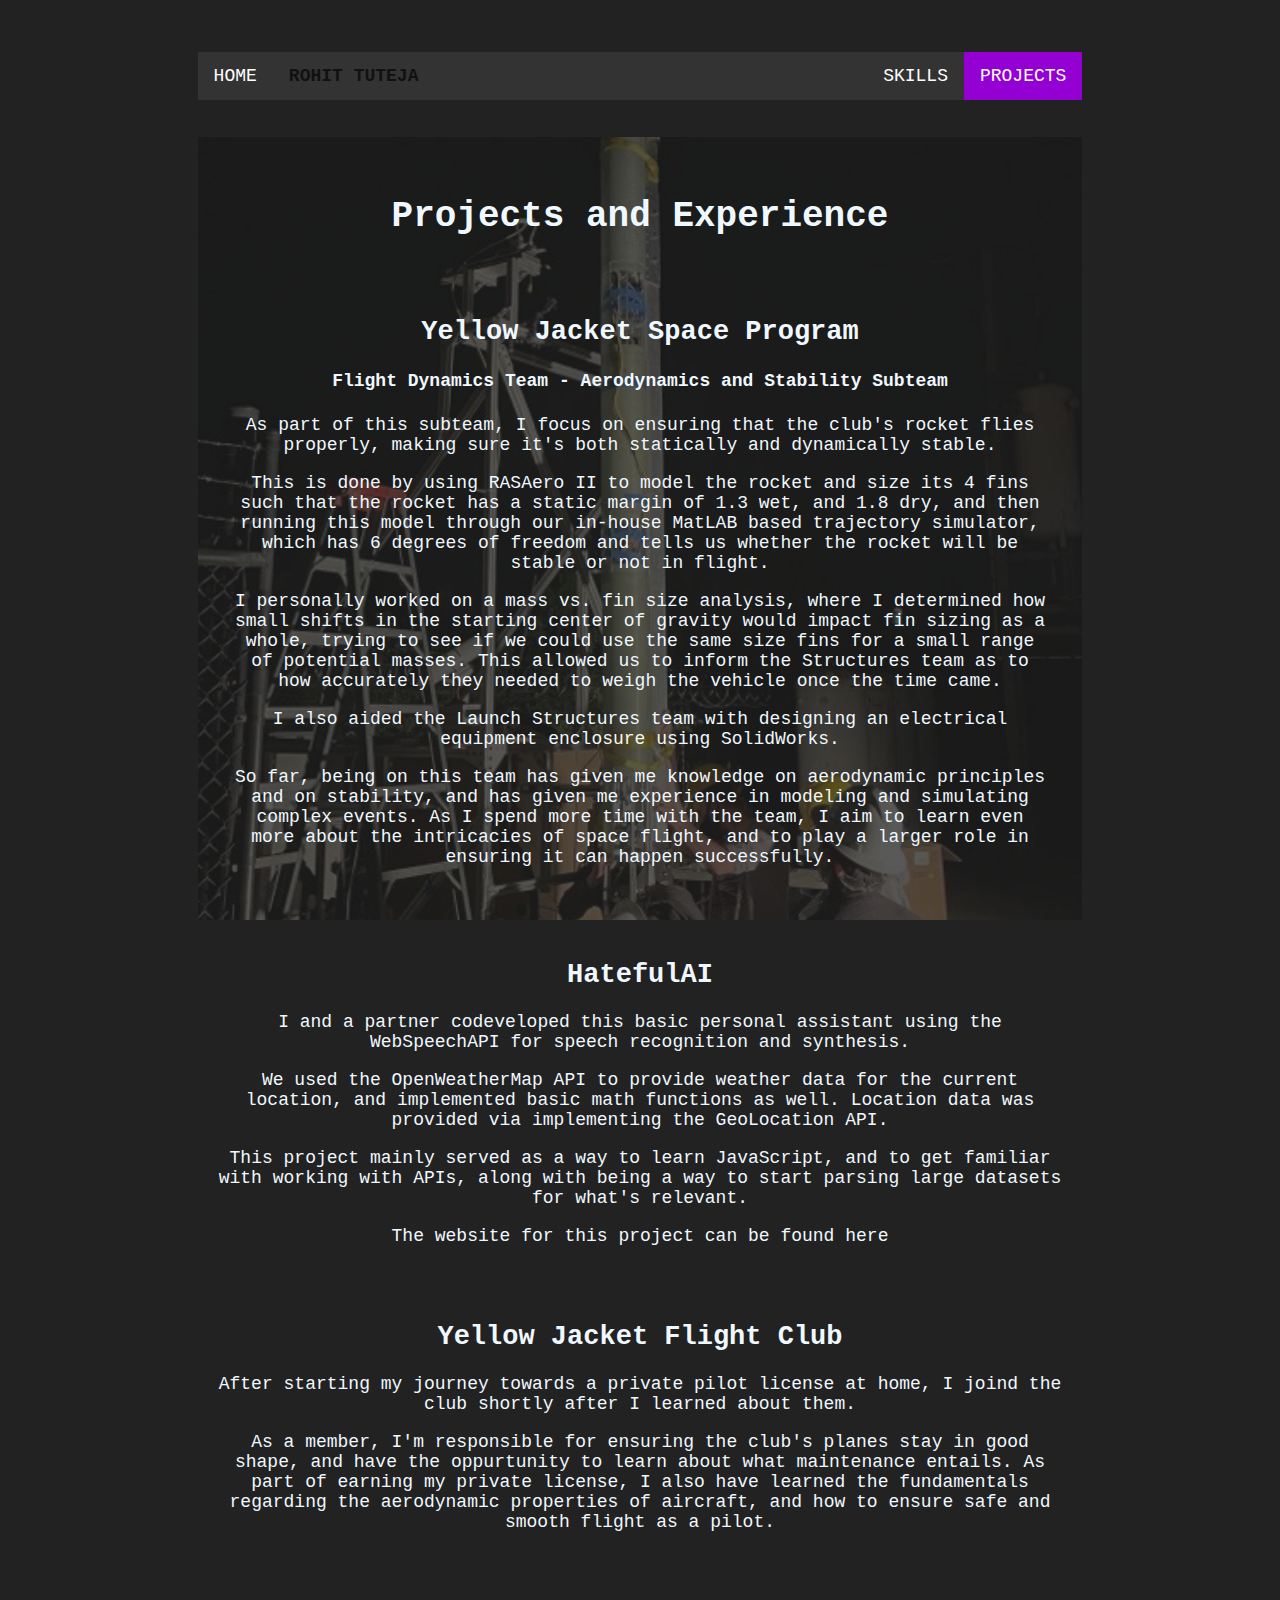
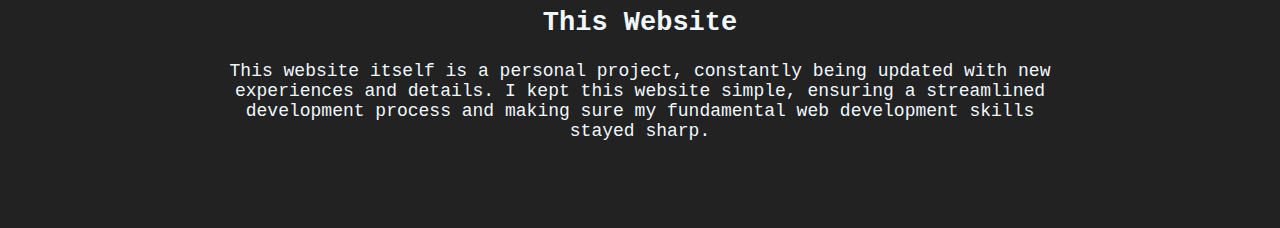
==== projects.html @ 381c4fa8 "add all website files, already completed" ====
<!DOCTYPE html>
<html lang="en">

<head>
    <meta charset = "UTF-8">
    <meta http-equiv="X-UA-Compatible" content="ie-edge">
    <title>Projects ~</title>
    <link rel="stylesheet" href="style.css">
    <link rel="icon" href="assets/favicon.png">
    <script src = app.js></script>
</head>
<body>
    <div class = "navbar"> 
        <ul>
            <li class = "left_float"><a href="index.html">HOME</a></li>
            <li class = "static_float">ROHIT TUTEJA</li>
            <li class = "right_float"><a class = "active" href="projects.html">PROJECTS</a></li>
            <li class = "right_float"><a href="skills.html">SKILLS</a></li>
        </ul>
      </div>
    <div class = "mainDiv">
        <div class = "top_project">
            <div class = "page_title">
                <h1>Projects and Experience</h1>
            </div>
                <div class = "yjsp">
                    <h2>Yellow Jacket Space Program</h2>
                    <h4>Flight Dynamics Team - Aerodynamics and Stability Subteam </h4>
                        <p>As part of this subteam, I focus on ensuring that the club's rocket flies properly, making sure it's both statically and dynamically stable.</p>
                        <p>This is done by using RASAero II to model the rocket and size its 4 fins such that the rocket has a static margin of 1.3 wet, and 1.8 dry, and then running this model through our in-house MatLAB based trajectory simulator, which has 6 degrees of freedom and tells us whether the rocket will be stable or not in flight.</p>
                        <p>I personally worked on a mass vs. fin size analysis, where I determined how small shifts in the starting center of gravity would impact fin sizing as a whole, trying to see if we could use the same size fins for a small range of potential masses. This allowed us to inform the Structures team as to how accurately they needed to weigh the vehicle once the time came.</p>
                        <p>I also aided the Launch Structures team with designing an electrical equipment enclosure using SolidWorks.</p>
                        <p>So far, being on this team has given me knowledge on aerodynamic principles and on stability, and has given me experience in modeling and simulating complex events. As I spend more time with the team, I aim to learn even more about the intricacies of space flight, and to play a larger role in ensuring it can happen successfully.</p>
                </div>
        </div>
            <div class = "hatefulAI">
                <h2>HatefulAI</h2>
                <p>I and a partner codeveloped this basic personal assistant using the WebSpeechAPI for speech recognition and synthesis.</p>
                <p>We used the OpenWeatherMap API to provide weather data for the current location, and implemented basic math functions as well.
                    Location data was provided via implementing the GeoLocation API.
                </p>
                <p>This project mainly served as a way to learn JavaScript, and to get familiar with working with APIs, along with being a way to start parsing large datasets for what's relevant.</p>
                <p>The website for this project can be found here</p>
            </div>
            <div class = "yjfc">
                <h2>Yellow Jacket Flight Club</h2>
                <p>After starting my journey towards a private pilot license at home, I joind the club shortly after I learned about them.</p>
                <p>As a member, I'm responsible for ensuring the club's planes stay in good shape, and have the oppurtunity to learn about what maintenance entails.
                    As part of earning my private license, I also have learned the fundamentals regarding the aerodynamic properties of aircraft, and how to ensure safe and smooth flight as a pilot.
                </p>
            </div>
            <div class = "recurse">
                <h2>This Website</h2>
                <p>This website itself is a personal project, constantly being updated with new experiences and details.
                    I kept this website simple, ensuring a streamlined development process and making sure my fundamental web development skills stayed sharp.
                </p>
            </div>
    </div>

</body>
</html>
---- style.css ----
/* globals */
body {
    background-color:#222;
    color:aliceblue;
    font-family:'Courier New', Courier, monospace;
    font-size: large;
    padding: 2%;
    margin-left: 12%;
    margin-right: 12%;
}
div {
  padding: 2%;
}

.mainDiv {
    text-align: center;
}

.contact {
  text-align: center;
}

footer {
  position: fixed;
  left: 0;
  bottom: 0;
  width: 100%;
  text-align: center;
  background-color: #222;
}

/* resume button area*/
.resume_view {
  padding: 2%;
  text-align: center;
}

.resume {
  text-decoration: none;
  background-color: #222;
  color:aliceblue;
  padding: 1%;
  border-top: 1px solid aliceblue;
  border-right: 1px solid aliceblue;
  border-bottom: 1px solid aliceblue;
  border-left: 1px solid aliceblue;
}

/* links */
a:hover {
  background-color: #111;
}

.active {
  background-color:darkviolet;
}

a {
  color: aliceblue;
}

/* navbar */ 

ul {
    list-style-type: none;
    margin: 0;
    padding: 0;
    overflow: hidden;
    background-color: #333;
  }
  
  li.left_float {
    float: left;
  }

  li.static_float {
    float: left;
    display: block;
    color:#111;
    text-align: center;
    padding: 14px 16px;
    text-decoration: none;
    font-weight: bolder;
  }

  li.right_float {
    float: right;
  }
  
  li a {
    display: block;
    color: white;
    text-align: center;
    padding: 14px 16px;
    text-decoration: none;
  }
  
/* background images */

.top_skill {
  background-image: url("assets/skills_1.png");
  background-attachment: fixed;
  background-position: center;
  background-repeat: no-repeat;
  background-size: cover;
}

.tools {
  background-image: url("assets/skills_2.png");
  background-attachment: fixed;
  background-position: center;
  background-repeat: no-repeat;
  background-size: cover;
}

.schoolwork {
  background-image: url("assets/skills_3.png");
  background-attachment: fixed;
  background-position: center;
  background-repeat: no-repeat;
  background-size: cover;
}

.top_project {
  background-image: url("assets/projects_1.png");
  background-attachment: fixed;
  background-position: center;
  background-repeat: no-repeat;
  background-size: cover;
}

.hatefulAI {
  background-image: url("assets/projects_2.png");
  background-attachment: fixed;
  background-position: center;
  background-repeat: no-repeat;
  background-size: cover;
}

.yjfc {
  background-image: url("assets/projects_3.png");
  background-attachment: fixed;
  background-position: center;
  background-repeat: no-repeat;
  background-size: cover;
}

.recurse {
  background-image: url("assets/projects_4.png");
  background-attachment: fixed;
  background-position: center;
  background-repeat: no-repeat;
  background-size: cover;
}

.title {
  background-image: url("assets/title.png");
  background-attachment: fixed;
  background-position: center;
  background-repeat: no-repeat;
  background-size: cover;
}

.misc {
  background-image: url("assets/misc.png");
  background-attachment: fixed;
  background-position: center;
  background-repeat: no-repeat;
  background-size: cover;
}
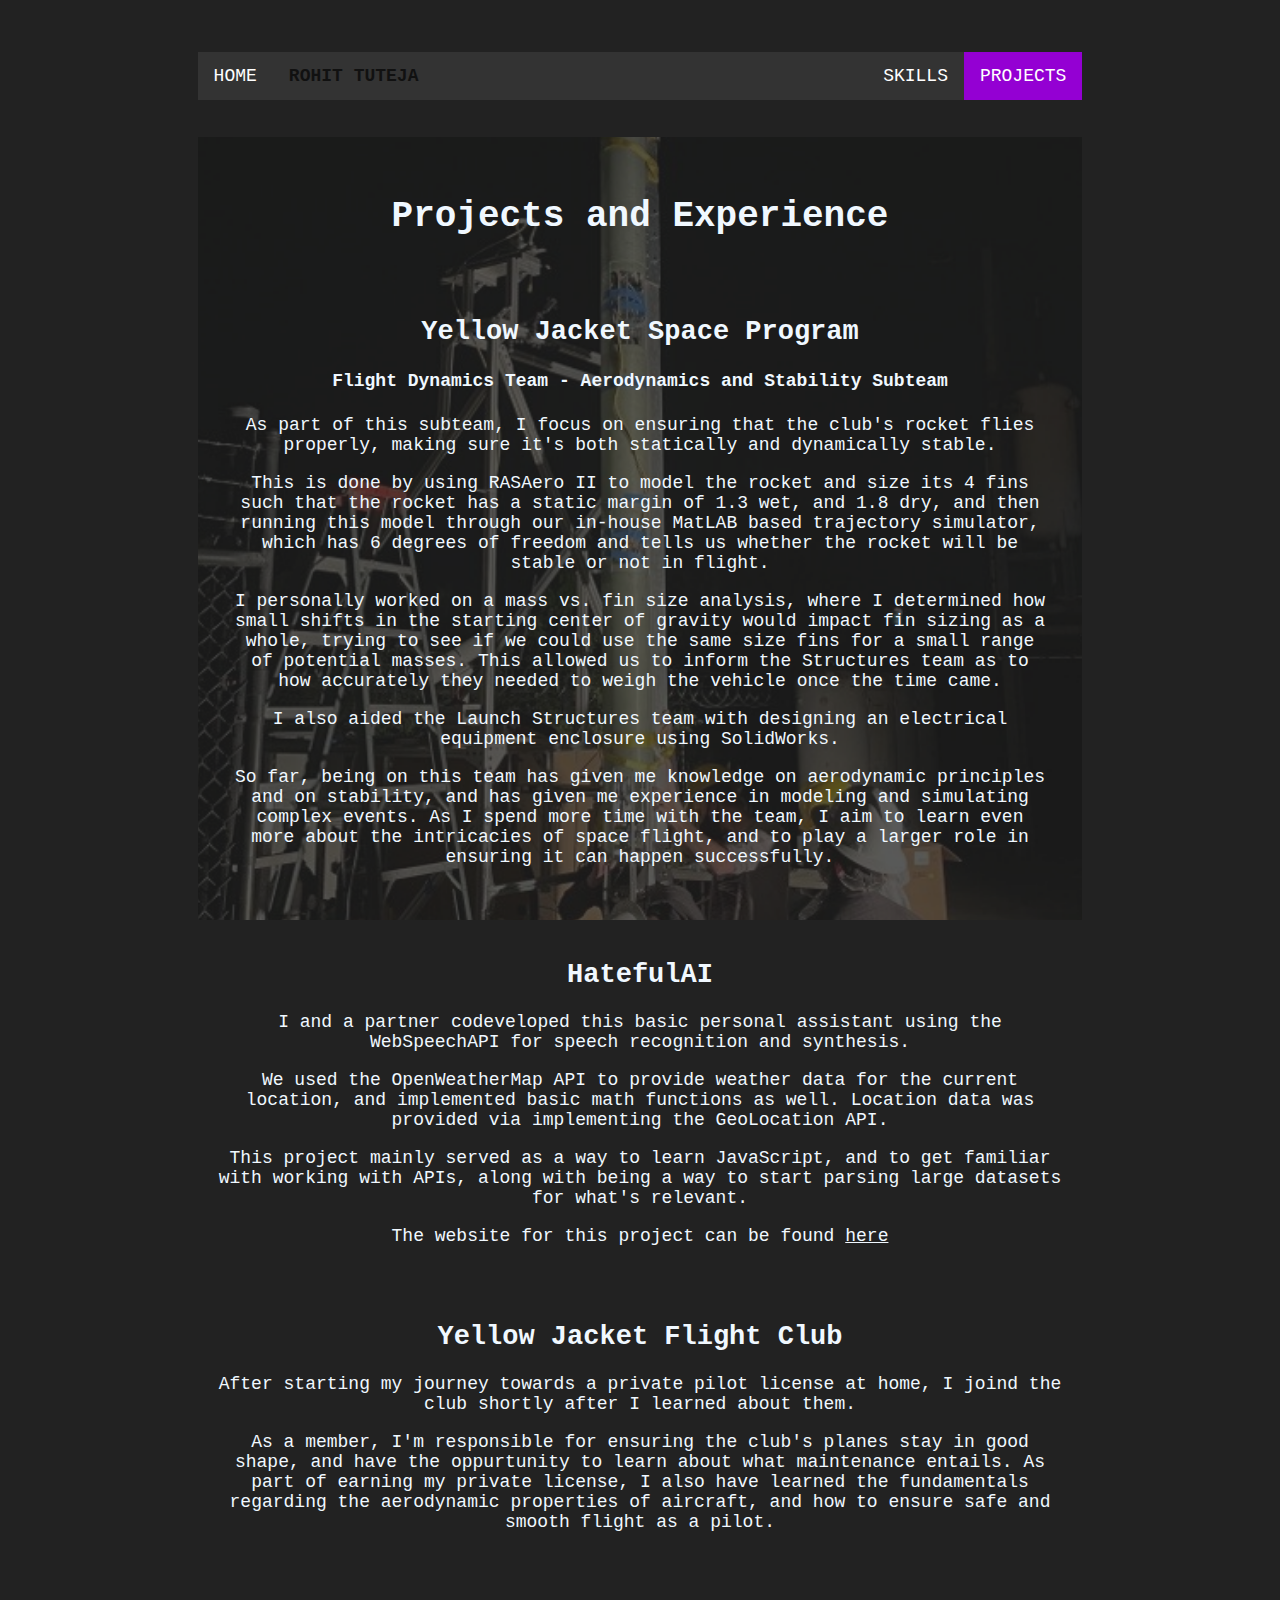
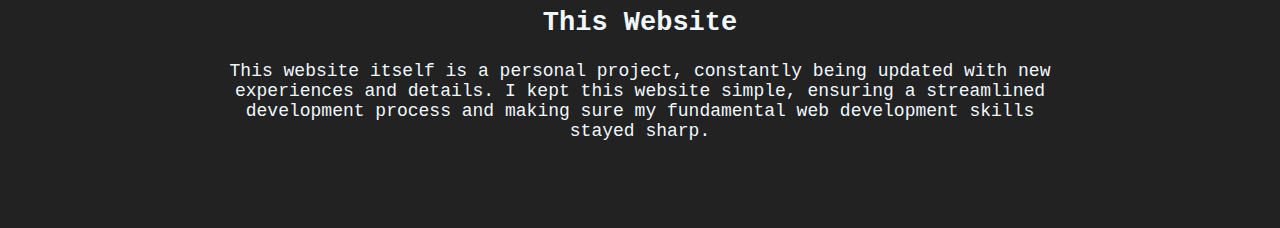
==== commit 78f49b04: "Update hatefulAI link" ====
--- a/projects.html
+++ b/projects.html
@@ -40,7 +40,7 @@
                     Location data was provided via implementing the GeoLocation API.
                 </p>
                 <p>This project mainly served as a way to learn JavaScript, and to get familiar with working with APIs, along with being a way to start parsing large datasets for what's relevant.</p>
-                <p>The website for this project can be found here</p>
+                <p>The website for this project can be found <a href="https://rohituteja.github.io/hatefulAI">here</a></p>
             </div>
             <div class = "yjfc">
                 <h2>Yellow Jacket Flight Club</h2>
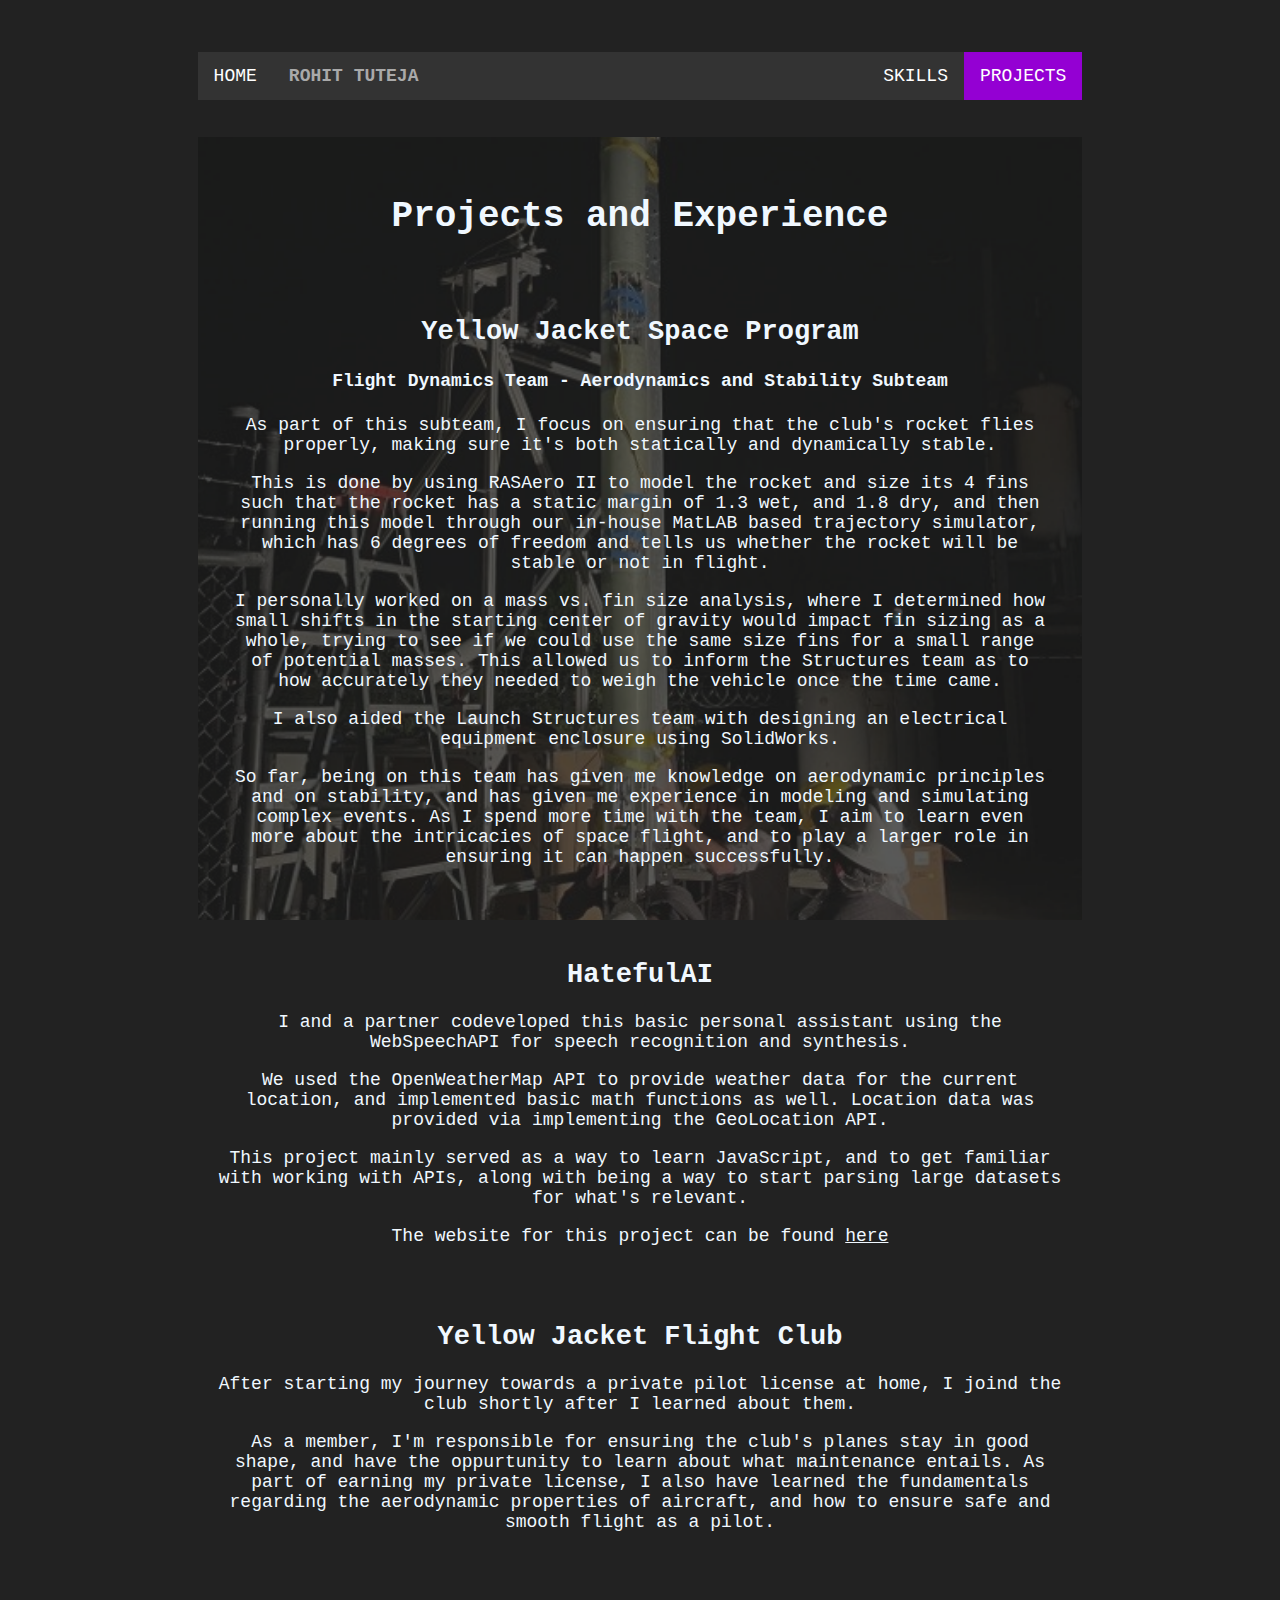
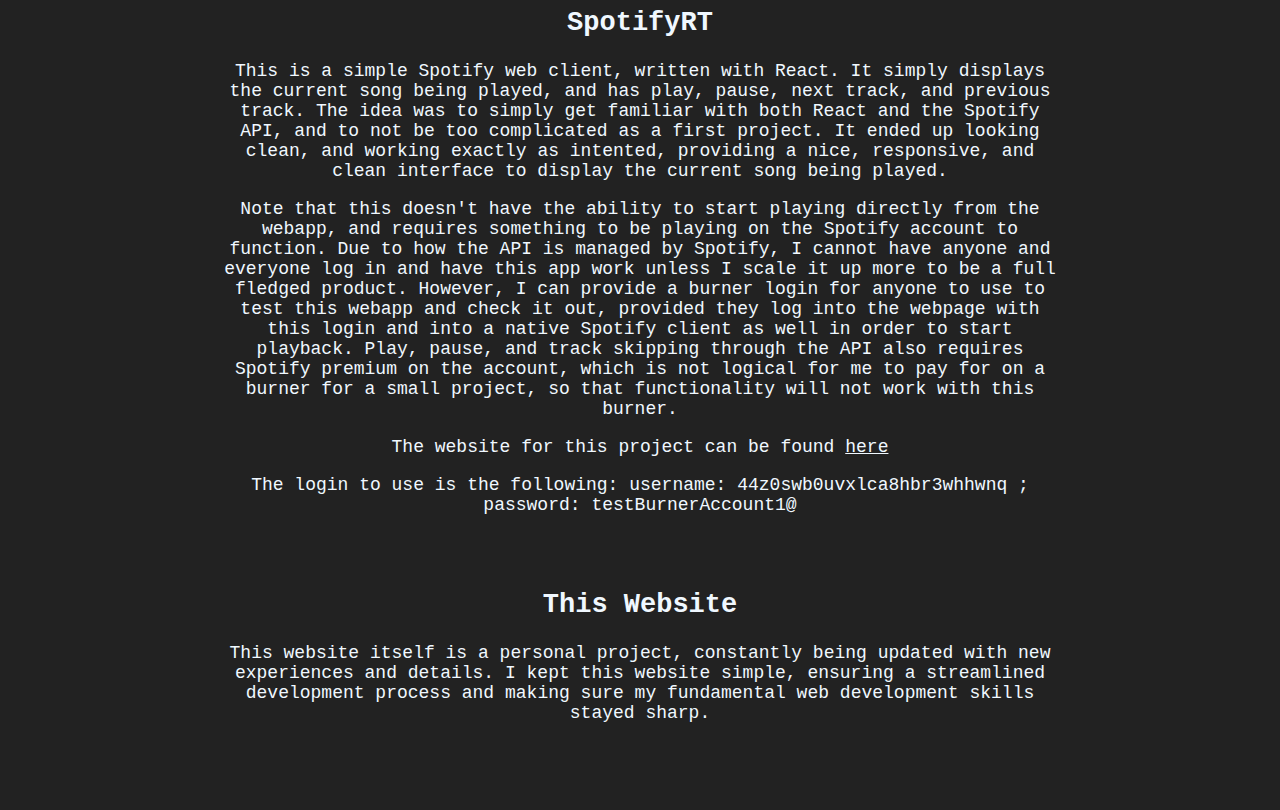
==== commit 35376f9a: "Add new project and update pages" ====
--- a/projects.html
+++ b/projects.html
@@ -49,6 +49,20 @@
                     As part of earning my private license, I also have learned the fundamentals regarding the aerodynamic properties of aircraft, and how to ensure safe and smooth flight as a pilot.
                 </p>
             </div>
+            <div class = "spotify">
+                <h2>SpotifyRT</h2>
+                <p>This is a simple Spotify web client, written with React. It simply displays the current song being played, and has play, pause, next track, and previous track.
+                    The idea was to simply get familiar with both React and the Spotify API, and to not be too complicated as a first project. It ended up looking clean, and working exactly as intented,
+                    providing a nice, responsive, and clean interface to display the current song being played.
+                </p>
+                <p>Note that this doesn't have the ability to start playing directly from the webapp, and requires something to be playing on the Spotify account to function.
+                    Due to how the API is managed by Spotify, I cannot have anyone and everyone log in and have this app work unless I scale it up more to be a full fledged product. 
+                    However, I can provide a burner login for anyone to use to test this webapp and check it out, provided they log into the webpage with this login and into a native Spotify client as well in order to start playback.
+                    Play, pause, and track skipping through the API also requires Spotify premium on the account, which is not logical for me to pay for on a burner for a small project, so that functionality will not work with this burner.
+                </p>
+                <p>The website for this project can be found <a href="https://rohituteja.github.io/spotifyRT">here</a></p>
+                <p> The login to use is the following: username: 44z0swb0uvxlca8hbr3whhwnq ; password: testBurnerAccount1@</p>
+            </div>
             <div class = "recurse">
                 <h2>This Website</h2>
                 <p>This website itself is a personal project, constantly being updated with new experiences and details.
--- a/style.css
+++ b/style.css
@@ -76,7 +76,7 @@
   li.static_float {
     float: left;
     display: block;
-    color:#111;
+    color:darkgray;
     text-align: center;
     padding: 14px 16px;
     text-decoration: none;
@@ -145,6 +145,14 @@
   background-size: cover;
 }
 
+.spotify {
+  background-image: url("assets/projects_5.png");
+  background-attachment: fixed;
+  background-position: center;
+  background-repeat: no-repeat;
+  background-size: cover;
+}
+
 .recurse {
   background-image: url("assets/projects_4.png");
   background-attachment: fixed;
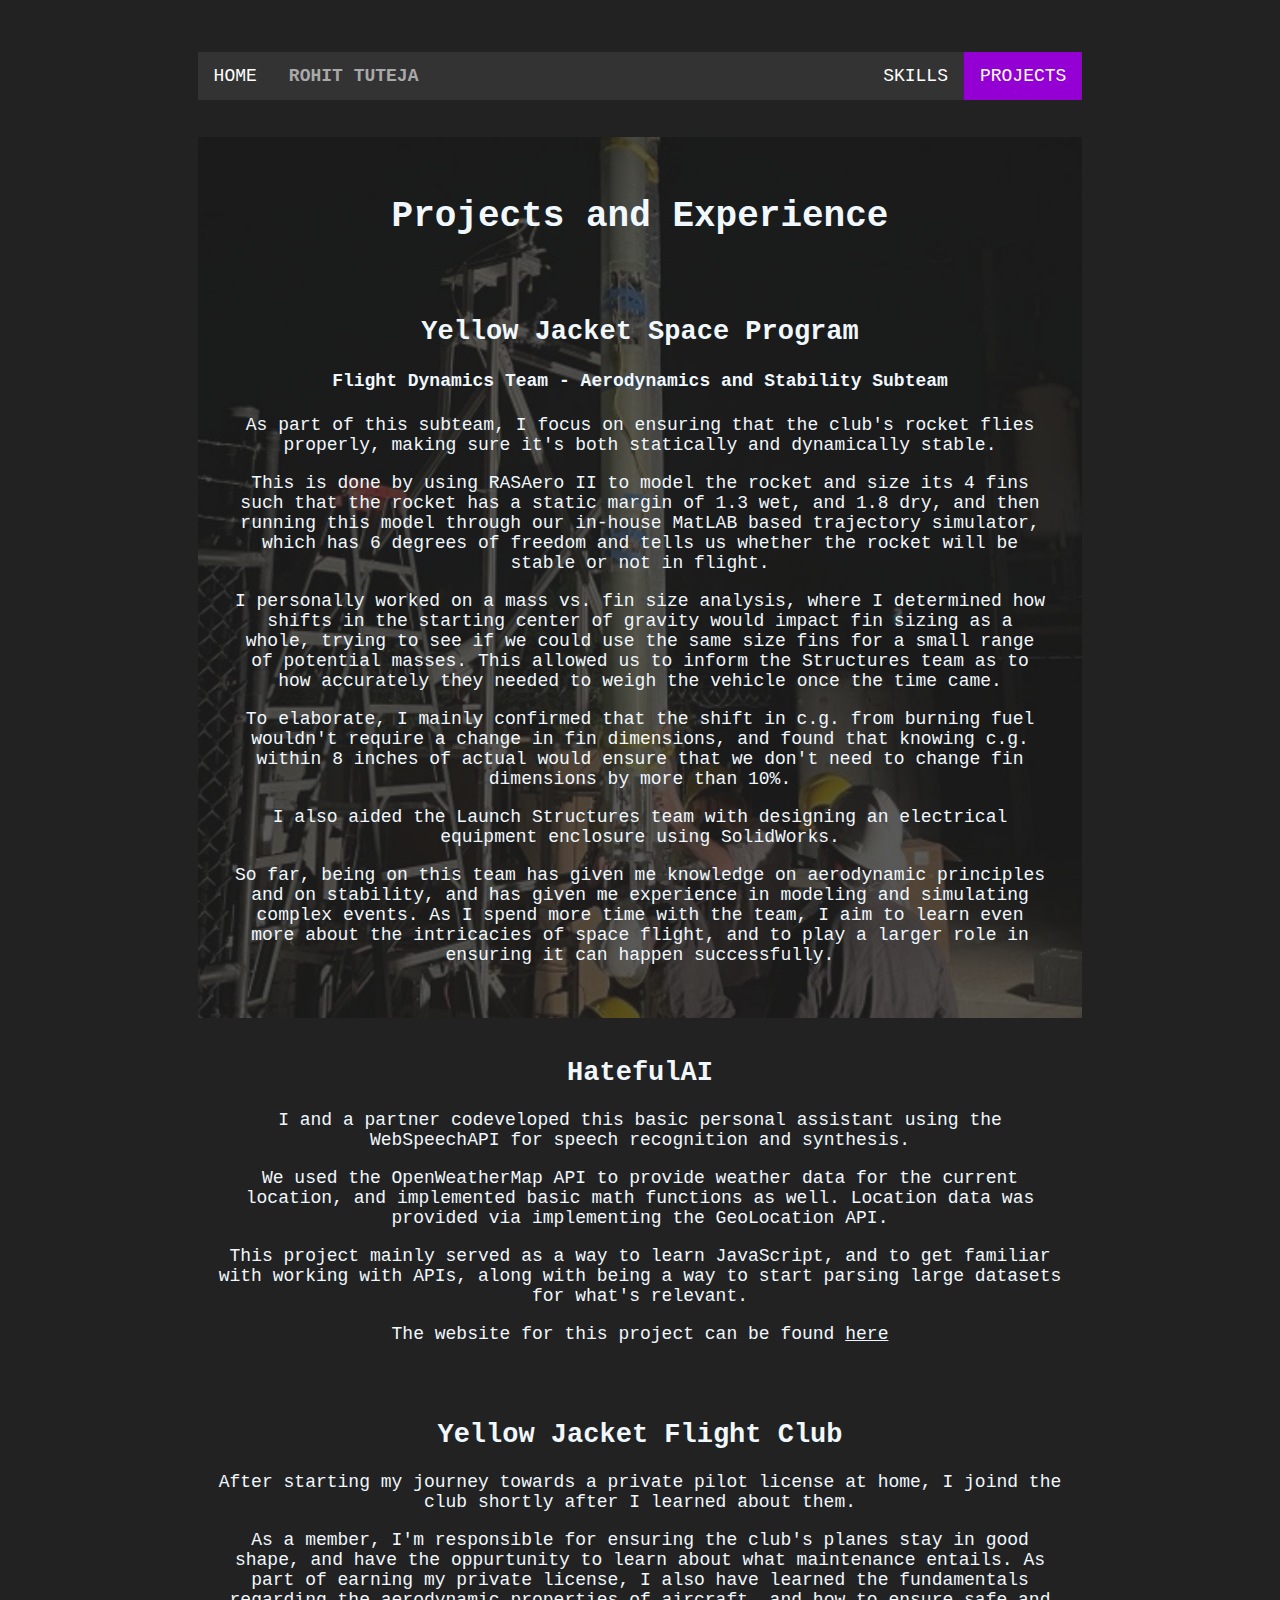
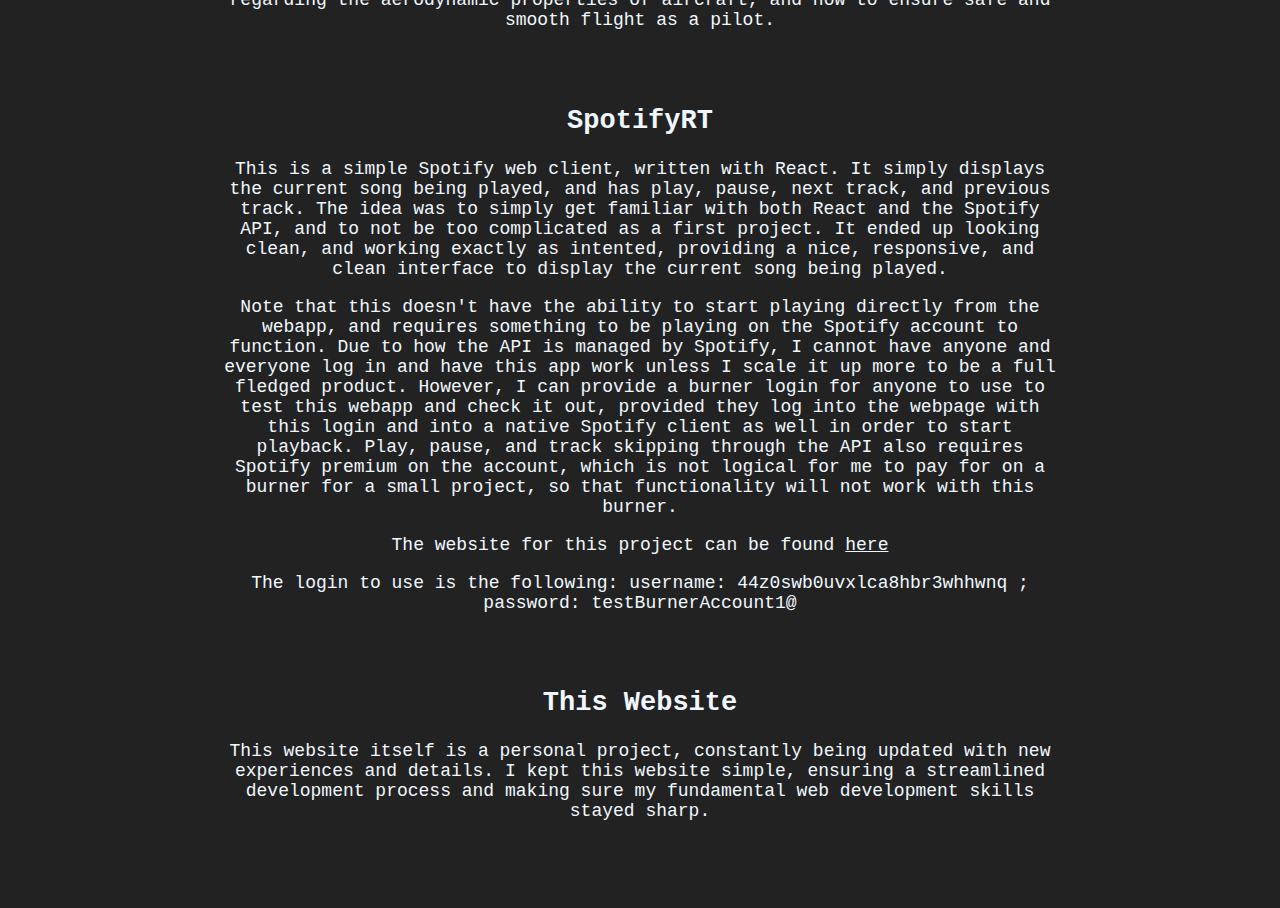
==== commit dd1f7743: "Update projects page again" ====
--- a/projects.html
+++ b/projects.html
@@ -28,7 +28,8 @@
                     <h4>Flight Dynamics Team - Aerodynamics and Stability Subteam </h4>
                         <p>As part of this subteam, I focus on ensuring that the club's rocket flies properly, making sure it's both statically and dynamically stable.</p>
                         <p>This is done by using RASAero II to model the rocket and size its 4 fins such that the rocket has a static margin of 1.3 wet, and 1.8 dry, and then running this model through our in-house MatLAB based trajectory simulator, which has 6 degrees of freedom and tells us whether the rocket will be stable or not in flight.</p>
-                        <p>I personally worked on a mass vs. fin size analysis, where I determined how small shifts in the starting center of gravity would impact fin sizing as a whole, trying to see if we could use the same size fins for a small range of potential masses. This allowed us to inform the Structures team as to how accurately they needed to weigh the vehicle once the time came.</p>
+                        <p>I personally worked on a mass vs. fin size analysis, where I determined how shifts in the starting center of gravity would impact fin sizing as a whole, trying to see if we could use the same size fins for a small range of potential masses. This allowed us to inform the Structures team as to how accurately they needed to weigh the vehicle once the time came.</p>
+                        <p> To elaborate, I mainly confirmed that the shift in c.g. from burning fuel wouldn't require a change in fin dimensions, and found that knowing c.g. within 8 inches of actual would ensure that we don't need to change fin dimensions by more than 10%.</p>
                         <p>I also aided the Launch Structures team with designing an electrical equipment enclosure using SolidWorks.</p>
                         <p>So far, being on this team has given me knowledge on aerodynamic principles and on stability, and has given me experience in modeling and simulating complex events. As I spend more time with the team, I aim to learn even more about the intricacies of space flight, and to play a larger role in ensuring it can happen successfully.</p>
                 </div>
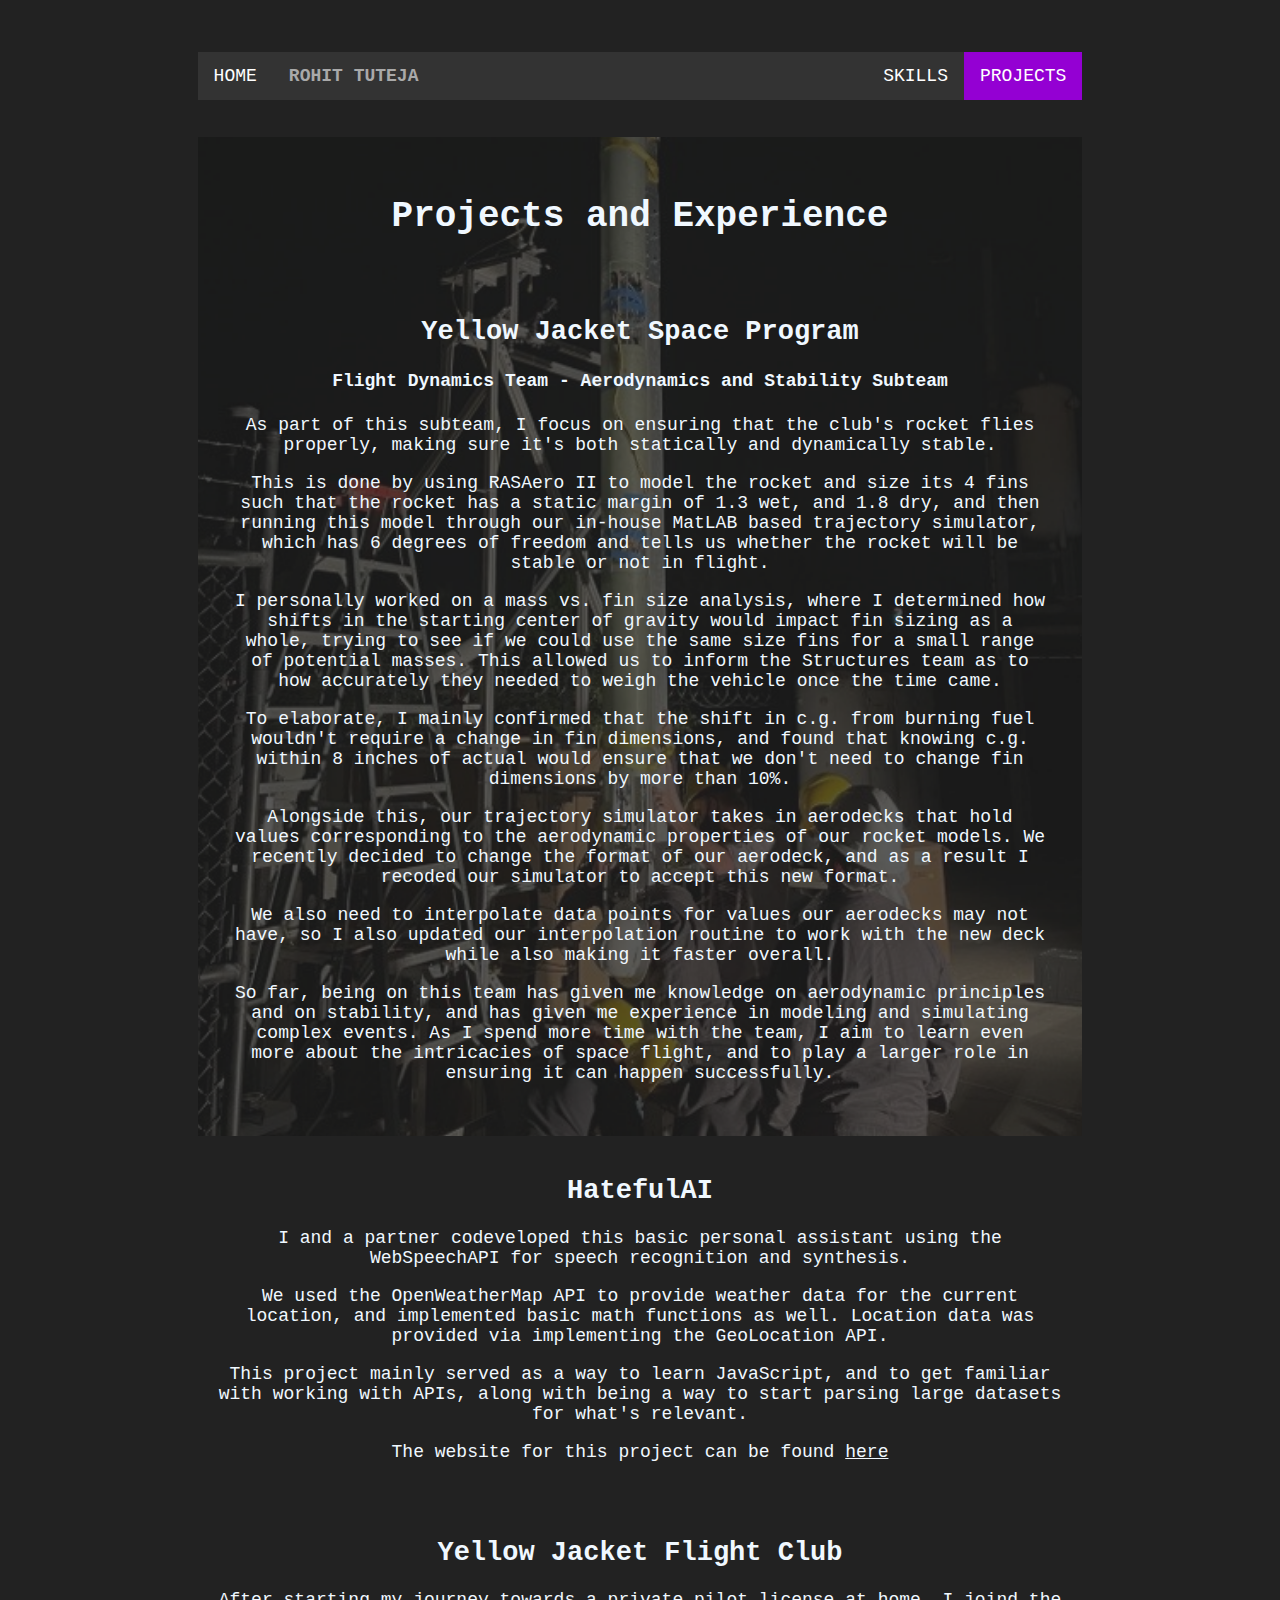
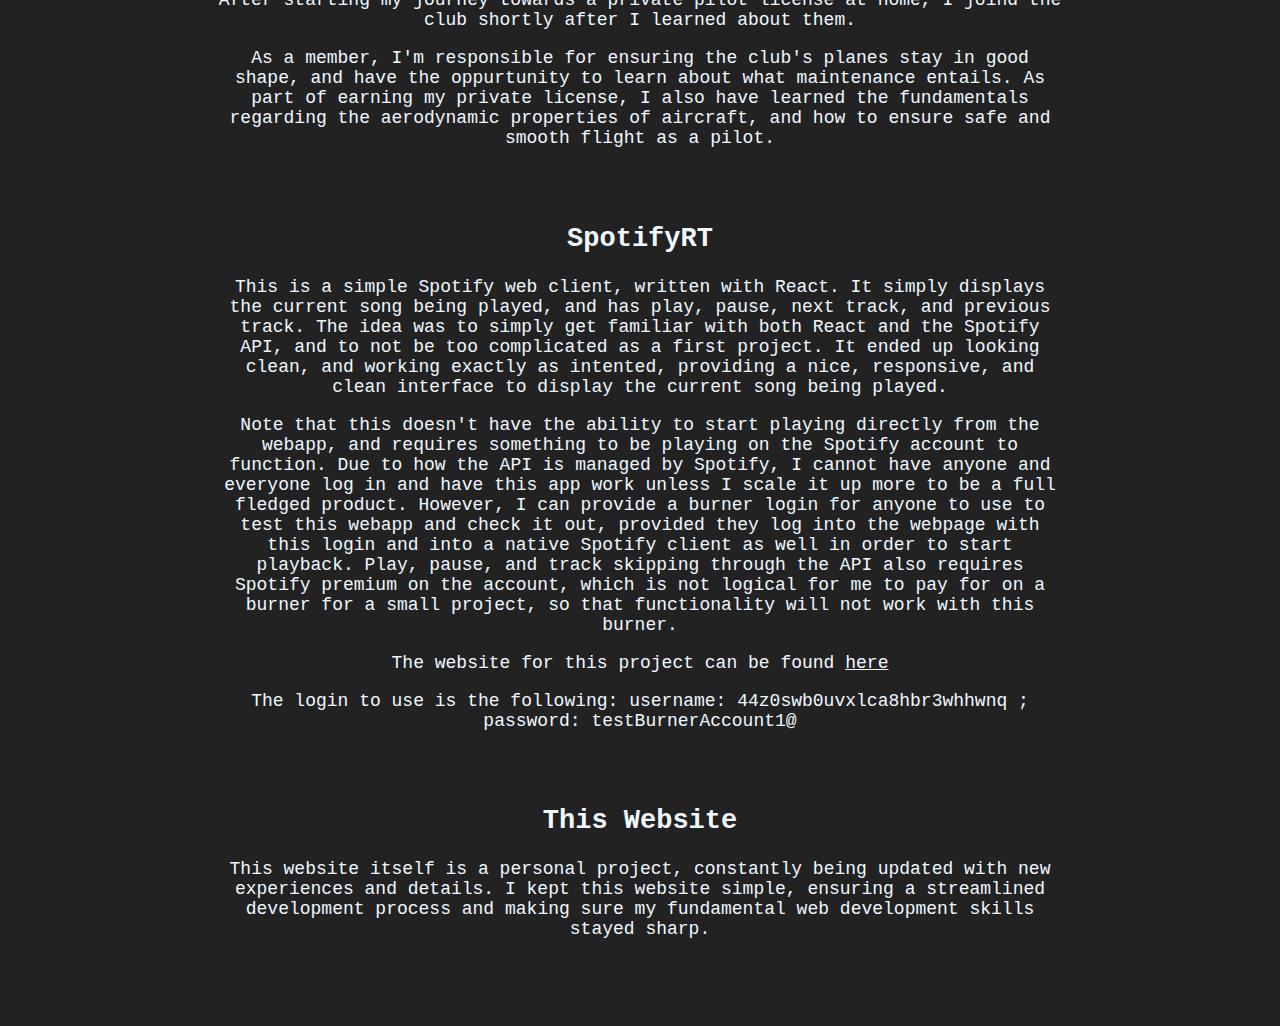
==== commit 390984c4: "update resume and projects 2/12/22" ====
--- a/projects.html
+++ b/projects.html
@@ -29,8 +29,12 @@
                         <p>As part of this subteam, I focus on ensuring that the club's rocket flies properly, making sure it's both statically and dynamically stable.</p>
                         <p>This is done by using RASAero II to model the rocket and size its 4 fins such that the rocket has a static margin of 1.3 wet, and 1.8 dry, and then running this model through our in-house MatLAB based trajectory simulator, which has 6 degrees of freedom and tells us whether the rocket will be stable or not in flight.</p>
                         <p>I personally worked on a mass vs. fin size analysis, where I determined how shifts in the starting center of gravity would impact fin sizing as a whole, trying to see if we could use the same size fins for a small range of potential masses. This allowed us to inform the Structures team as to how accurately they needed to weigh the vehicle once the time came.</p>
-                        <p> To elaborate, I mainly confirmed that the shift in c.g. from burning fuel wouldn't require a change in fin dimensions, and found that knowing c.g. within 8 inches of actual would ensure that we don't need to change fin dimensions by more than 10%.</p>
-                        <p>I also aided the Launch Structures team with designing an electrical equipment enclosure using SolidWorks.</p>
+                        <p>To elaborate, I mainly confirmed that the shift in c.g. from burning fuel wouldn't require a change in fin dimensions, and found that knowing c.g. within 8 inches of actual would ensure that we don't need to change fin dimensions by more than 10%.</p>
+                        <p>Alongside this, our trajectory simulator takes in aerodecks that hold values corresponding to the aerodynamic properties of our rocket models. We recently 
+                            decided to change the format of our aerodeck, and as a result I recoded our simulator to accept this new format. 
+                        </p>
+                        <p>We also need to interpolate data points for values our aerodecks may not have, so I also updated our interpolation routine to work with the new deck while also making it faster overall.
+                        </p>
                         <p>So far, being on this team has given me knowledge on aerodynamic principles and on stability, and has given me experience in modeling and simulating complex events. As I spend more time with the team, I aim to learn even more about the intricacies of space flight, and to play a larger role in ensuring it can happen successfully.</p>
                 </div>
         </div>
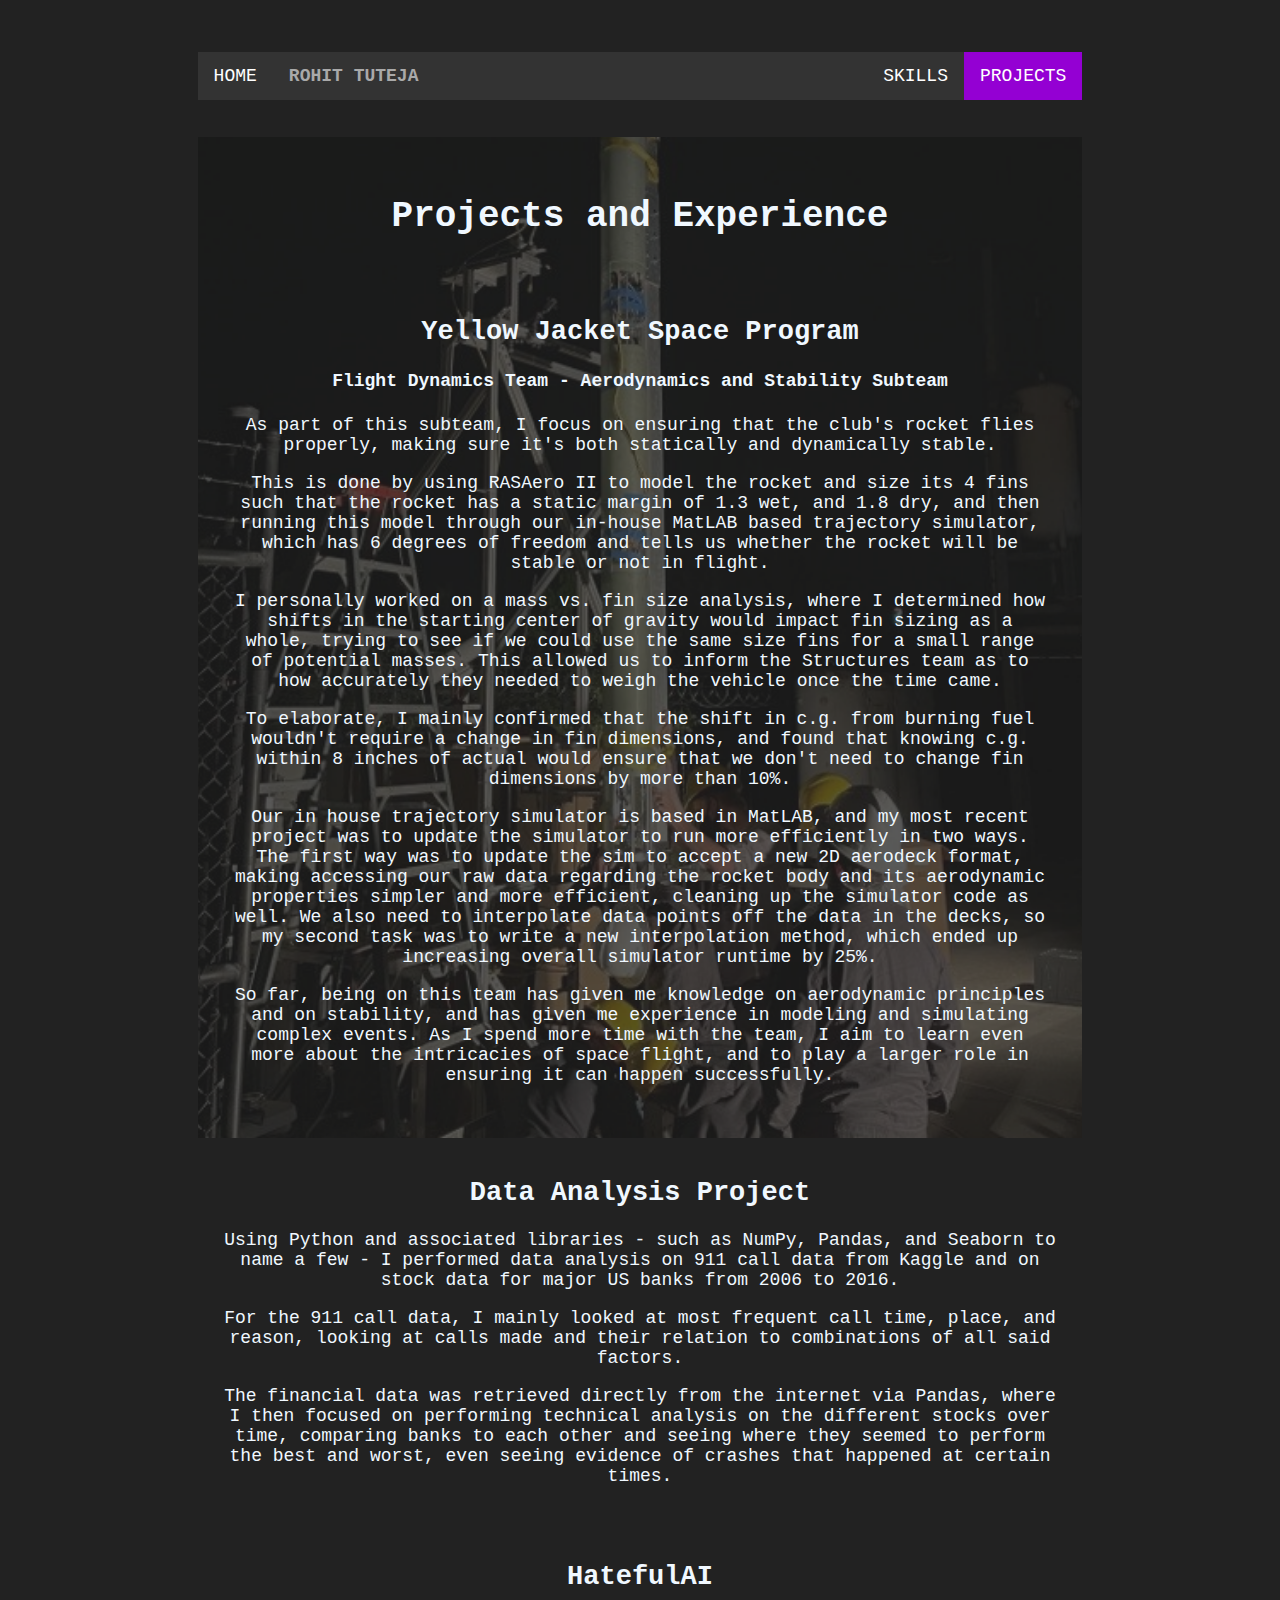
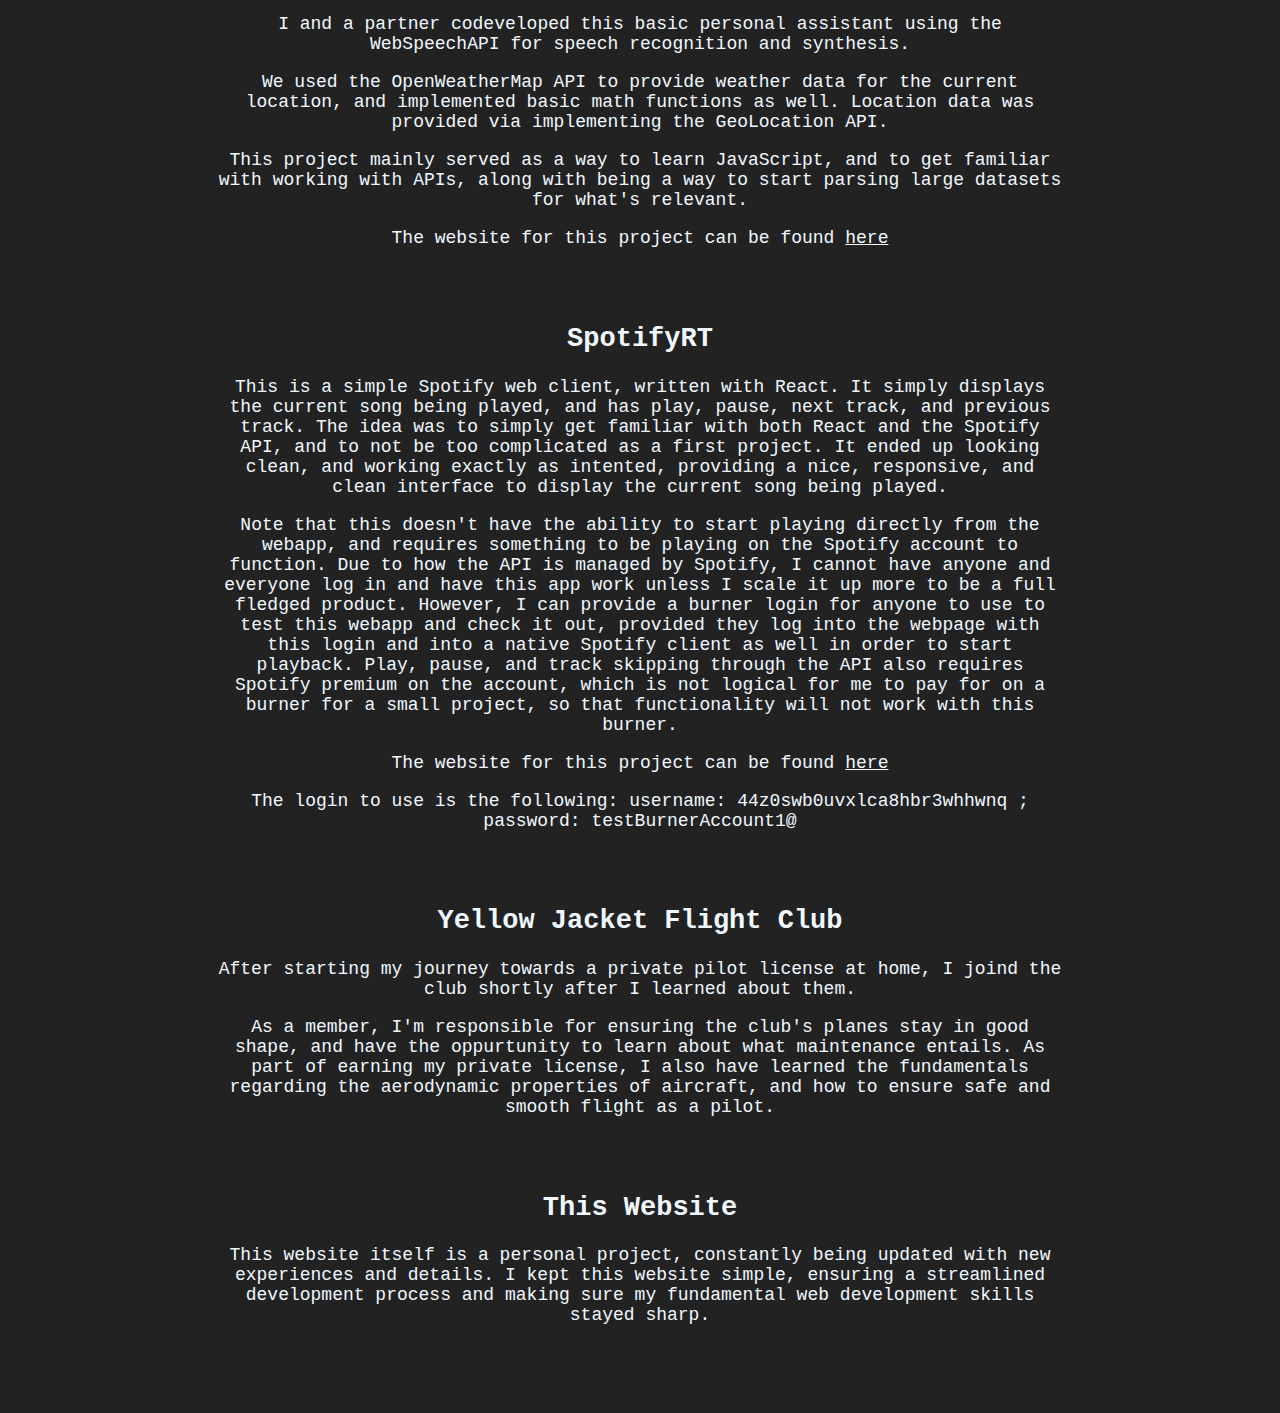
==== commit 60270945: "Bring whole website up to date" ====
--- a/projects.html
+++ b/projects.html
@@ -27,17 +27,33 @@
                     <h2>Yellow Jacket Space Program</h2>
                     <h4>Flight Dynamics Team - Aerodynamics and Stability Subteam </h4>
                         <p>As part of this subteam, I focus on ensuring that the club's rocket flies properly, making sure it's both statically and dynamically stable.</p>
-                        <p>This is done by using RASAero II to model the rocket and size its 4 fins such that the rocket has a static margin of 1.3 wet, and 1.8 dry, and then running this model through our in-house MatLAB based trajectory simulator, which has 6 degrees of freedom and tells us whether the rocket will be stable or not in flight.</p>
-                        <p>I personally worked on a mass vs. fin size analysis, where I determined how shifts in the starting center of gravity would impact fin sizing as a whole, trying to see if we could use the same size fins for a small range of potential masses. This allowed us to inform the Structures team as to how accurately they needed to weigh the vehicle once the time came.</p>
-                        <p>To elaborate, I mainly confirmed that the shift in c.g. from burning fuel wouldn't require a change in fin dimensions, and found that knowing c.g. within 8 inches of actual would ensure that we don't need to change fin dimensions by more than 10%.</p>
-                        <p>Alongside this, our trajectory simulator takes in aerodecks that hold values corresponding to the aerodynamic properties of our rocket models. We recently 
-                            decided to change the format of our aerodeck, and as a result I recoded our simulator to accept this new format. 
-                        </p>
-                        <p>We also need to interpolate data points for values our aerodecks may not have, so I also updated our interpolation routine to work with the new deck while also making it faster overall.
+                        <p>This is done by using RASAero II to model the rocket and size its 4 fins such that the rocket has a static margin of 1.3 wet, and 1.8 dry, 
+                            and then running this model through our in-house MatLAB based trajectory simulator, which has 6 degrees of freedom and tells us whether the rocket 
+                            will be stable or not in flight.</p>
+                        <p>I personally worked on a mass vs. fin size analysis, where I determined how shifts in the starting center of gravity would impact fin sizing as a whole, 
+                            trying to see if we could use the same size fins for a small range of potential masses. This allowed us to inform the Structures team as to how 
+                            accurately they needed to weigh the vehicle once the time came.</p>
+                        <p>To elaborate, I mainly confirmed that the shift in c.g. from burning fuel wouldn't require a change in fin dimensions, and found that knowing c.g. 
+                            within 8 inches of actual would ensure that we don't need to change fin dimensions by more than 10%.</p>
+                        <p>Our in house trajectory simulator is based in MatLAB, and my most recent project was to update the simulator to run more efficiently in two ways.
+                            The first way was to update the sim to accept a new 2D aerodeck format, making accessing our raw data regarding the rocket body and its aerodynamic
+                            properties simpler and more efficient, cleaning up the simulator code as well. We also need to interpolate data points off the data in the decks, so 
+                            my second task was to write a new interpolation method, which ended up increasing overall simulator runtime by 25%.
                         </p>
                         <p>So far, being on this team has given me knowledge on aerodynamic principles and on stability, and has given me experience in modeling and simulating complex events. As I spend more time with the team, I aim to learn even more about the intricacies of space flight, and to play a larger role in ensuring it can happen successfully.</p>
                 </div>
         </div>
+            <div class = "datascience">
+                <h2>Data Analysis Project</h2>
+                <p>Using Python and associated libraries - such as NumPy, Pandas, and Seaborn to name a few - I performed data analysis on
+                    911 call data from Kaggle and on stock data for major US banks from 2006 to 2016.</p>
+                <p>For the 911 call data, I mainly looked at most frequent call time, place, and reason, 
+                    looking at calls made and their relation to combinations of all said factors.</p>
+                <p>The financial data was retrieved directly from the internet via Pandas, where I then focused on performing technical analysis
+                    on the different stocks over time, comparing banks to each other and seeing where they seemed to perform the best and worst, even seeing
+                    evidence of crashes that happened at certain times.
+                </p>
+            </div>
             <div class = "hatefulAI">
                 <h2>HatefulAI</h2>
                 <p>I and a partner codeveloped this basic personal assistant using the WebSpeechAPI for speech recognition and synthesis.</p>
@@ -46,13 +62,6 @@
                 </p>
                 <p>This project mainly served as a way to learn JavaScript, and to get familiar with working with APIs, along with being a way to start parsing large datasets for what's relevant.</p>
                 <p>The website for this project can be found <a href="https://rohituteja.github.io/hatefulAI">here</a></p>
-            </div>
-            <div class = "yjfc">
-                <h2>Yellow Jacket Flight Club</h2>
-                <p>After starting my journey towards a private pilot license at home, I joind the club shortly after I learned about them.</p>
-                <p>As a member, I'm responsible for ensuring the club's planes stay in good shape, and have the oppurtunity to learn about what maintenance entails.
-                    As part of earning my private license, I also have learned the fundamentals regarding the aerodynamic properties of aircraft, and how to ensure safe and smooth flight as a pilot.
-                </p>
             </div>
             <div class = "spotify">
                 <h2>SpotifyRT</h2>
@@ -68,6 +77,13 @@
                 <p>The website for this project can be found <a href="https://rohituteja.github.io/spotifyRT">here</a></p>
                 <p> The login to use is the following: username: 44z0swb0uvxlca8hbr3whhwnq ; password: testBurnerAccount1@</p>
             </div>
+            <div class = "yjfc">
+                <h2>Yellow Jacket Flight Club</h2>
+                <p>After starting my journey towards a private pilot license at home, I joind the club shortly after I learned about them.</p>
+                <p>As a member, I'm responsible for ensuring the club's planes stay in good shape, and have the oppurtunity to learn about what maintenance entails.
+                    As part of earning my private license, I also have learned the fundamentals regarding the aerodynamic properties of aircraft, and how to ensure safe and smooth flight as a pilot.
+                </p>
+            </div>
             <div class = "recurse">
                 <h2>This Website</h2>
                 <p>This website itself is a personal project, constantly being updated with new experiences and details.
--- a/style.css
+++ b/style.css
@@ -129,6 +129,14 @@
   background-size: cover;
 }
 
+.datascience {
+  background-image: url("assets/projects_6.png");
+  background-attachment: fixed;
+  background-position: center;
+  background-repeat: no-repeat;
+  background-size: cover;
+}
+
 .hatefulAI {
   background-image: url("assets/projects_2.png");
   background-attachment: fixed;
